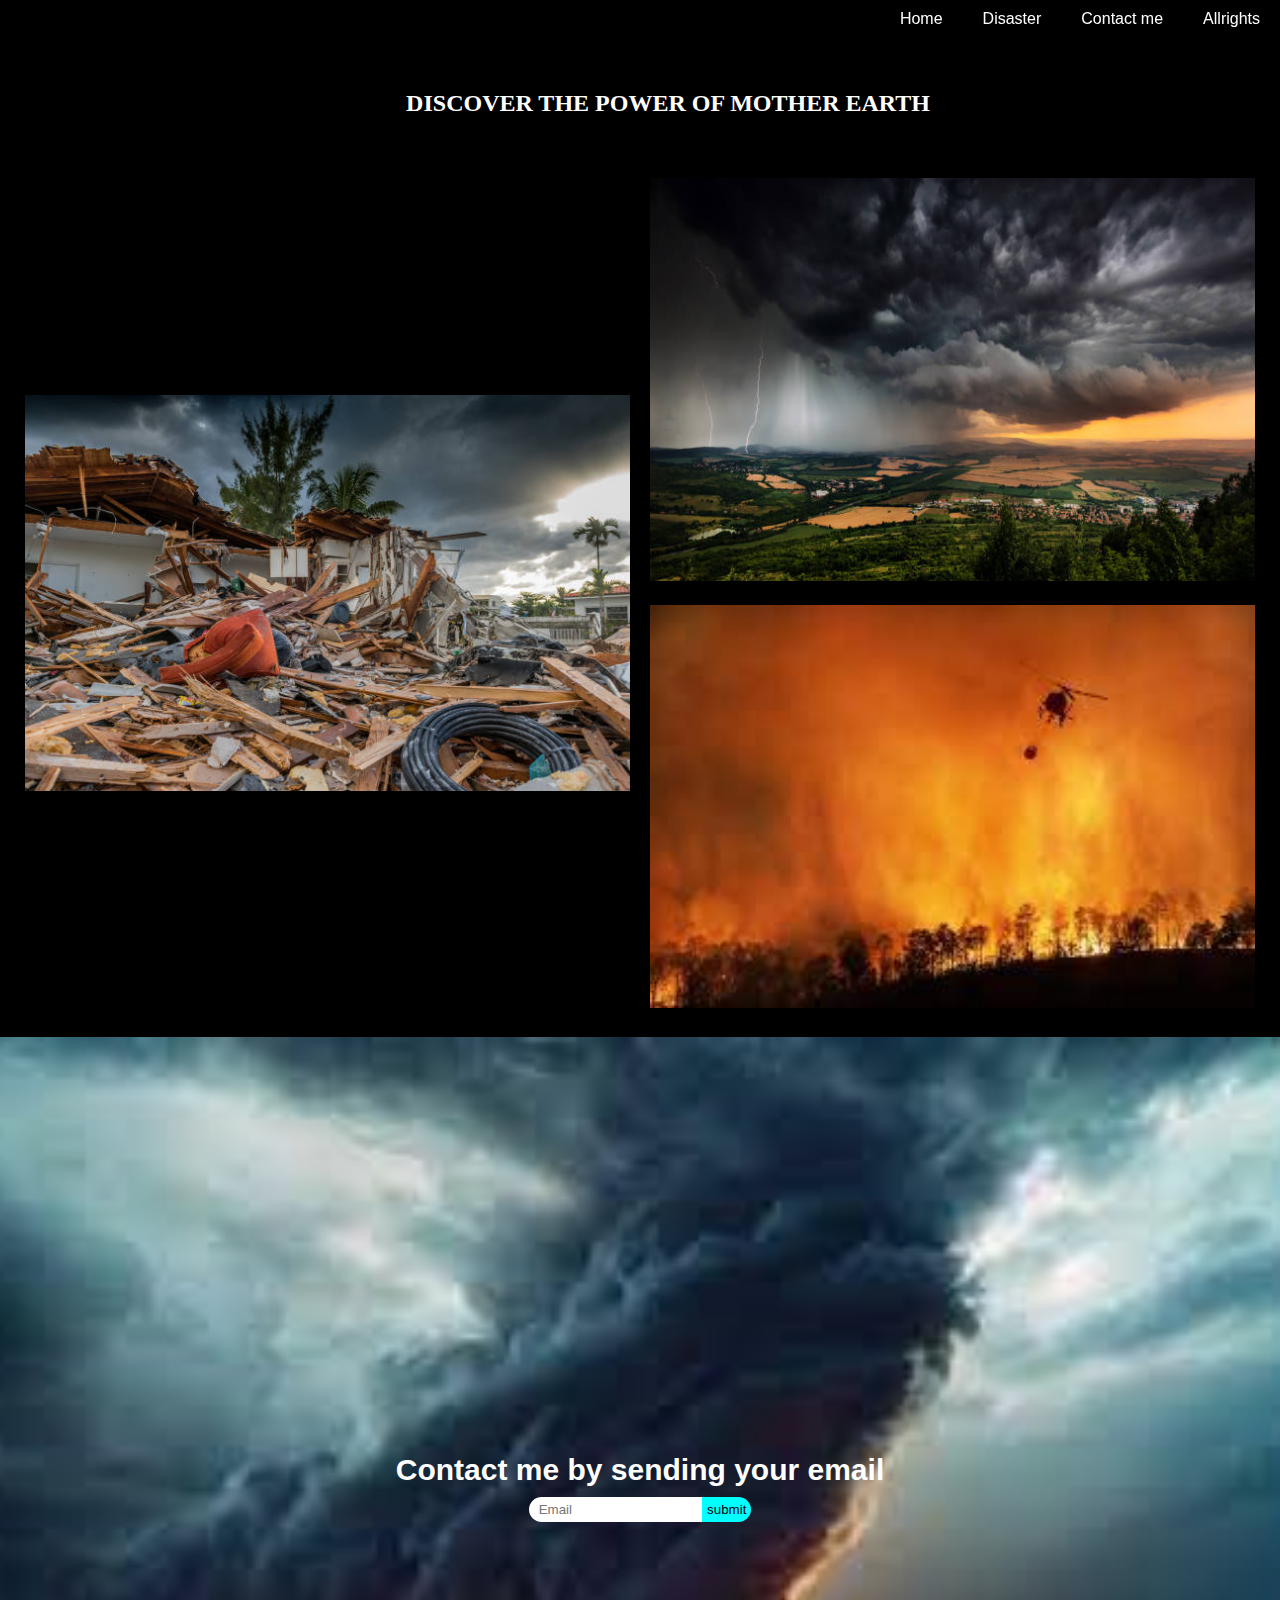
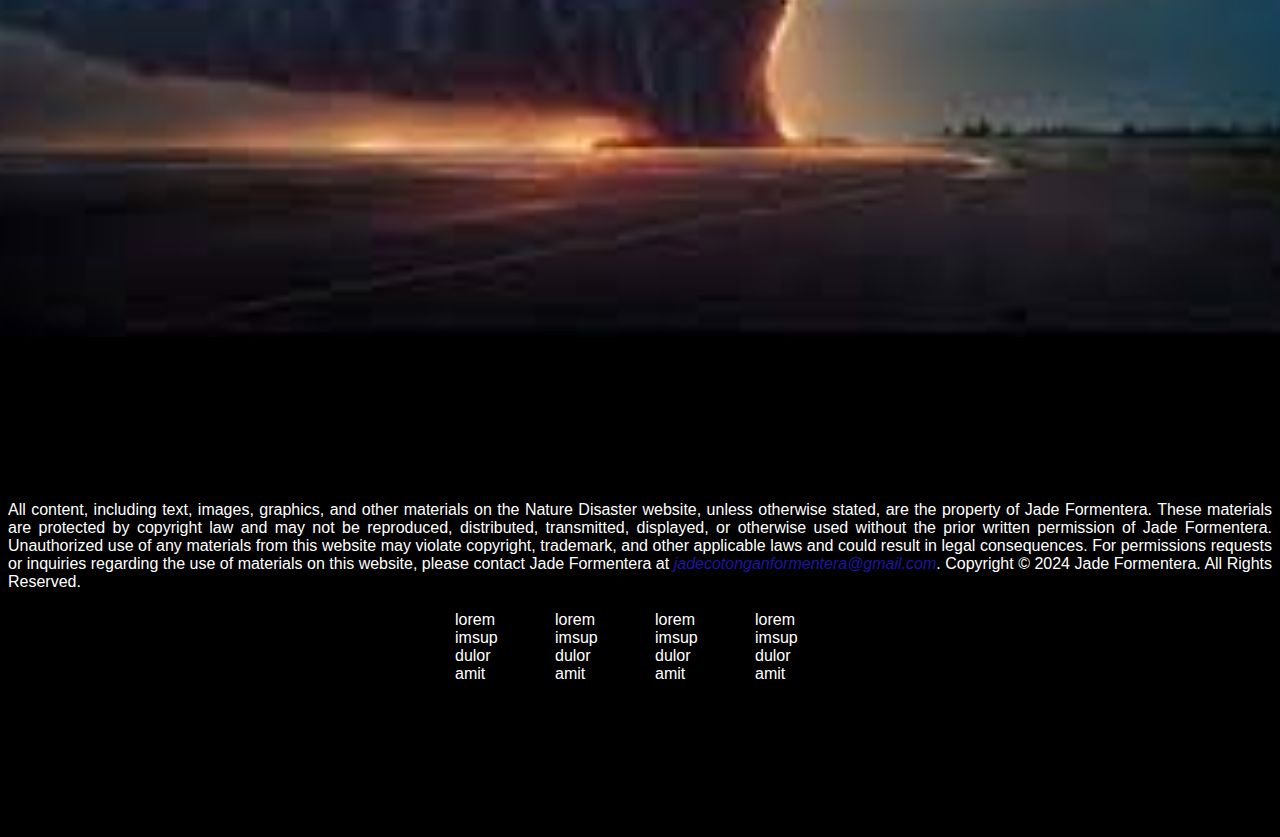
==== Main-page.html @ ba3445b6 "Add files via upload" ====
<!DOCTYPE html>
<html lang="en">

<head>
    <meta charset="UTF-8">
    <meta name="viewport" content="width=device-width, initial-scale=1.0">
    <title> Nature Disaster</title>
    <link rel="stylesheet" href="Main-page.css">
    <link rel="stylesheet" href="mediaQuerry.css">
</head>

<body>
    <nav id="navigation">
        <a href="#main-page">Home</a>
        <a href="#disaster">Disaster</a>
        <a href="#forms">Contact me</a>
        <a href="#footer">Allrights</a>
    </nav>

    
    <div class="main-page-container" id="main-page">
            <video
                src="assets/Stunning_Sunset_Seen_From_The_Sea___Time_lapse___10_Seconds_Video___Nature_Blogs(1080p).mp4"
                autoplay loop muted disablePictureInPicture type="video"></video>

        <div class="content">
            <h2>DISCOVER THE POWER OF MOTHER EARTH</h2>
        </div>
    </div>

    <div class="images-gallary" id="disaster">

        <div class="image-content">
            <div class="image1">
               <img src="assets/disaster2.jpg">
            </div>
            <span class="content-text">This is a tsunami</span>
        </div>

        <div class="image-content">
            <div class="image1">
             <img src="assets/disaster3.jpg" alt="">  
            </div>
            <span class="content-text">This is a thunder storm</span>
        </div>

        <div class="image-content">
            <div class="image1">
                <img src="assets/images (1).jpg" alt="">
            </div>
            <span class="content-text">This is a wildfire</span>
        </div>
    </div>

    
    <form action="" id="forms">
         <p class="contact-email">Contact me by sending your email</p>
        <div class="in-btn">
            <input type="text" placeholder="Email" required> <button>submit</button>
        </div>
    </form>

    <footer id="footer">
        <div class="footer-content">
            <p class="rights">All content, including text, images, graphics, and other materials on the Nature Disaster website, unless otherwise stated, are the property of Jade Formentera. These materials are protected by copyright law and may not be reproduced, distributed, transmitted, displayed, or otherwise used without the prior written permission of Jade Formentera.

                Unauthorized use of any materials from this website may violate copyright, trademark, and other applicable laws and could result in legal consequences.
                
                For permissions requests or inquiries regarding the use of materials on this website, please contact Jade Formentera at <a href="https://mail.google.com/mail/u/0/#inbox">jadecotonganformentera@gmail.com</a>.
                
                Copyright © 2024 Jade Formentera. All Rights Reserved.</p>
            <div class="coryright-content">
                <span class="copy">lorem imsup dulor amit</span>
                <span class="copy">lorem imsup dulor amit</span>
                <span class="copy">lorem imsup dulor amit</span>
                <span class="copy">lorem imsup dulor amit</span>
            </div>
        </div>
    </footer>
    <script src="main.js"></script>
</body>

</html>
---- Main-page.css ----
*{
    margin: 0;
    padding: 0;
    box-sizing: border-box;
    font-family: Verdana, Geneva, Tahoma, sans-serif;
}

body{
    background-color: black;
}

nav{
    width: 100%;
    position: fixed;
    top: 0;
    background-color: transparent;
    padding: 10px 20px;
    z-index: 2;
    display: flex;
    align-items: center;
    justify-content: flex-end;
}

.newback{
    background-color: rgb(12, 12, 19);
}

nav a{
    color: white;
    text-decoration: none;
    margin-left: 40px;
}

.main-page-container{
   position: relative;
   text-align: center;
}

.main-page-container video{
    width: 100%;
    height: 100%;
}


.main-page-container .content{
   position: absolute;
   top: 90px;
   right: 350px;
    
    
}

.content h2{
    color: white;
    font-family: verdana;
    font-weight: 700;

}

.images-gallary{
    width: 100%;
    padding: 15px;
    display: grid;
    align-items: center;
    justify-content: center;
    grid-template-columns: 2fr 1fr 1fr ;
    grid-template-rows: auto;
    grid-template-areas: "box1 box2 box2"
        "box1 box3 box3";
    background-color: black;
}

.image-content{
    width: 100%;
    padding: .6rem;
    left: 0;
    bottom: 1px;
    position: relative;
    
}

.image-content:hover .content-text{
    opacity: 1;
    transition: opacity .3s ease-in-out;
}

.image-content .image1 img{
    width: 100%;
    height: 100%;
    background-repeat: no-repeat;
    background-size: cover;
    position: relative;
    
}
.images-gallary .image-content:first-child{
    grid-area: box1;
}

.image-content:nth-child(2){
    grid-area: box2;

}

.image-content:last-child{
    grid-area: box3;
}

.image1{
    width: 100%;
    position: relative;
}

.content-text{
    width: 100%;
    color: white;
    position: absolute;
    left: 15px;
    font-weight: 700;
    word-spacing: 4px;
    letter-spacing: 1.3px;
    bottom: 30px;
    opacity: 0;
}

form{
    background-image: url(assets/images.jpg);
    background-position: center;
    background-size: cover;
    opacity: 08;
    width: 100%;
    height: 100vh;
    display: flex;
    align-items: center;
    justify-content: center;
    flex-direction: column;
    gap: 10px;
    background-color: rgba(17, 83, 86, 0.896);
}

form .contact-email{
    font-weight: 700;
    font-size: 30px;
    color: white;
}

.in-btn input{
    padding: 5px 10px;
    border-radius: 15px;
    border: none;
    outline: none;

}

.in-btn button{
    padding: 5px;
    margin-left: -28px;
    background-color: cyan;
    outline: none;
    border: none;
    border-radius: 0 15px 15px 0;
}


footer .footer-content {
    width: 100%;
    height: 500px;
    display: flex;
    align-items: center;
    justify-content: center;
    flex-direction: column;
    gap: 20px;
    padding: 20px 3px 10px 3px;
}

footer .footer-content .rights{
    width: 100%;
    color: white;
    text-align: justify;
    overflow-wrap: break-word;
    padding: 0 5px 0 5px;
    
}

.rights a{
    color: rgba(41, 28, 217, 0.766);
    text-decoration: none;
    font-style: italic;
}

.footer-content .coryright-content{
    width: 100%;
    display: flex;
    align-items: center;
    justify-content: center;
    gap: 30px;
}

.coryright-content .copy{
    width: 70px;
    text-align: justify;
    color: white;
}
---- mediaQuerry.css ----
@media (max-width: 700px) {
    
    html{
    scroll-behavior: smooth;
    }
    nav{
        padding: 20px 0;
        
    }

    body{
        margin: 0;
    }

    nav a{
        width: 100%;
        font-size: 15px;
        margin-left: 12px;
        
    }

    .content{
        position: relative;
        width: 100%;
    }

   .content h2{
    width: 100%;
    position: absolute;
    right: -350px;
    top: -20px;
    color: white;
    font-size: 15px;

    
    }

    .images-gallary{
        grid-template-columns: 1fr;
      grid-template-areas: "box1"
      "box2"
      "box3";
      padding: 4px;
      
        
    }

    .images-gallary .image1 img{
        border-radius: 10px;
    }

    form{
        width: 100%;
        padding: 3px;
        
    }

    form .contact-email{
        font-size: 20px;
    }

    footer{
        padding-top: -30px;
    }

    footer .footer-content .rights{
        width: 100%;
        height: 1000px;
        overflow-wrap: break-word;
        text-align: justify
    }

    footer{
        gap: 10px;
        padding: 10px;
    }

    
}
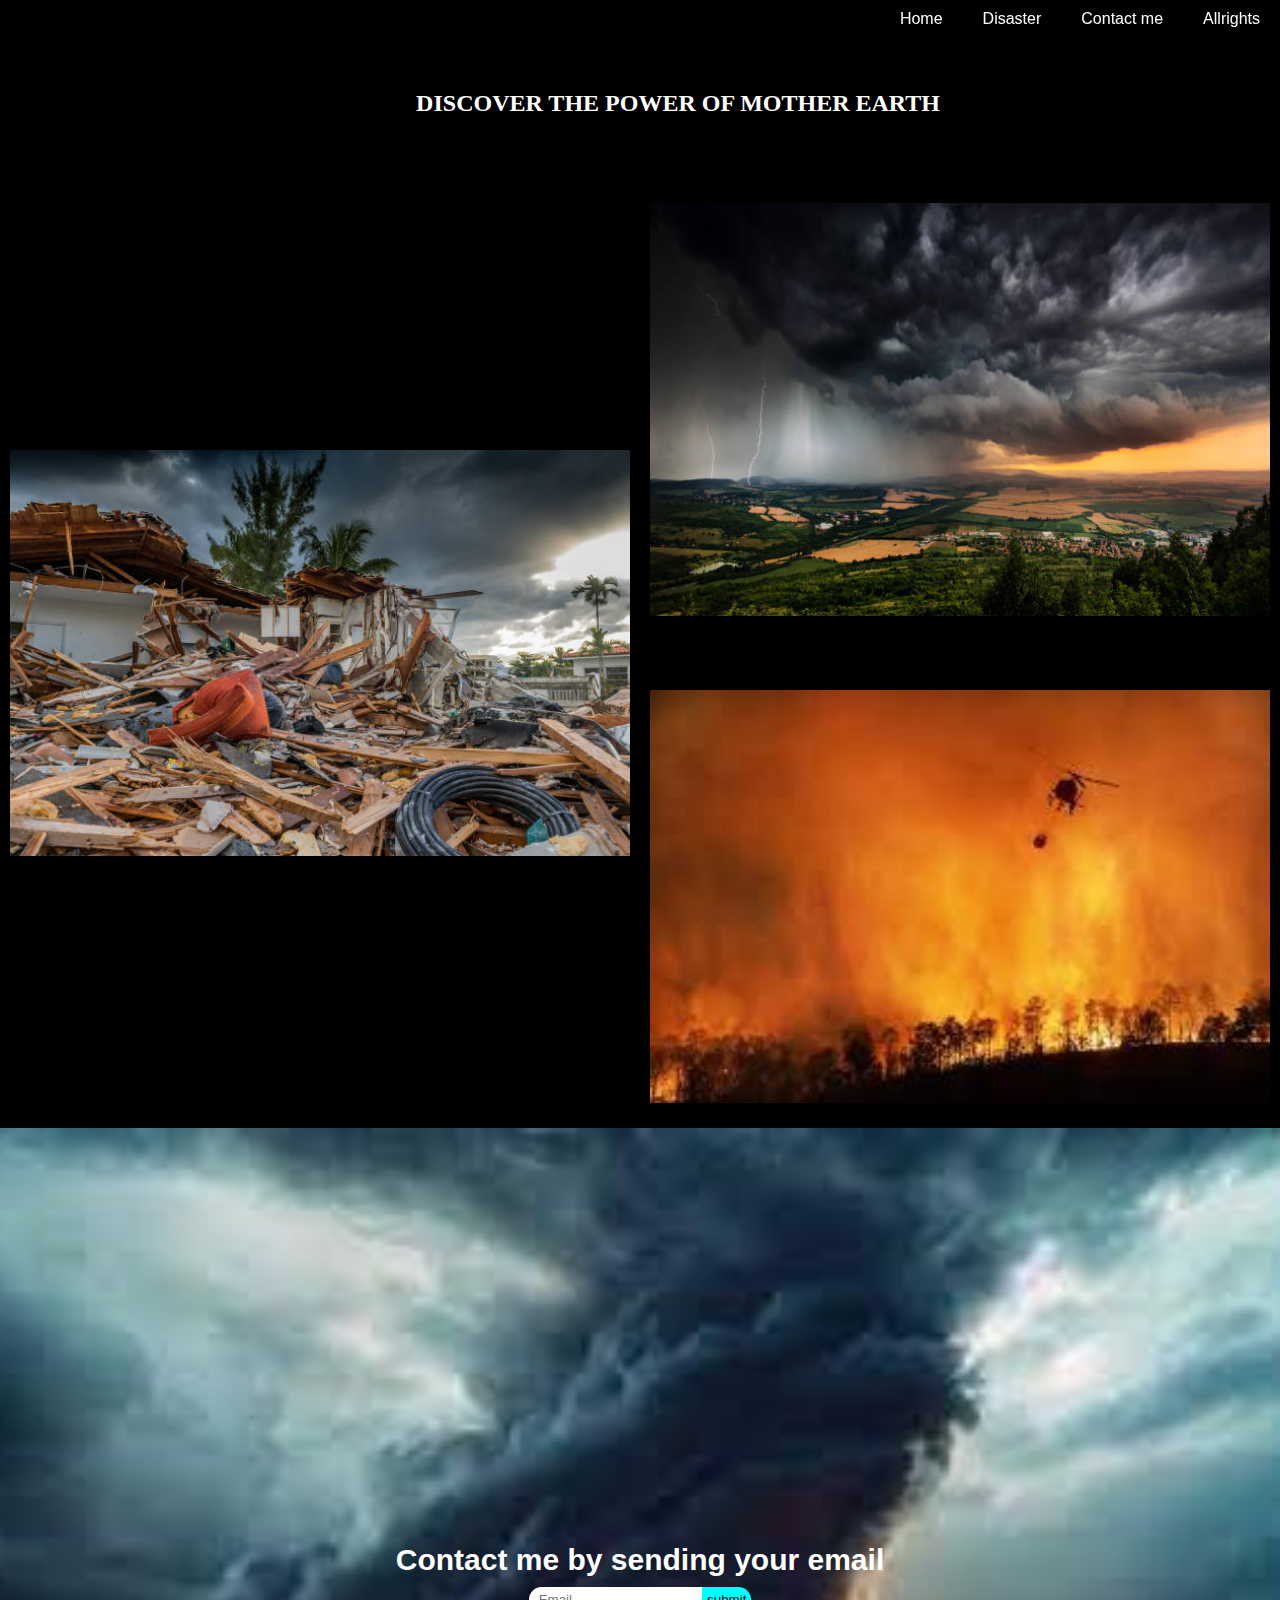
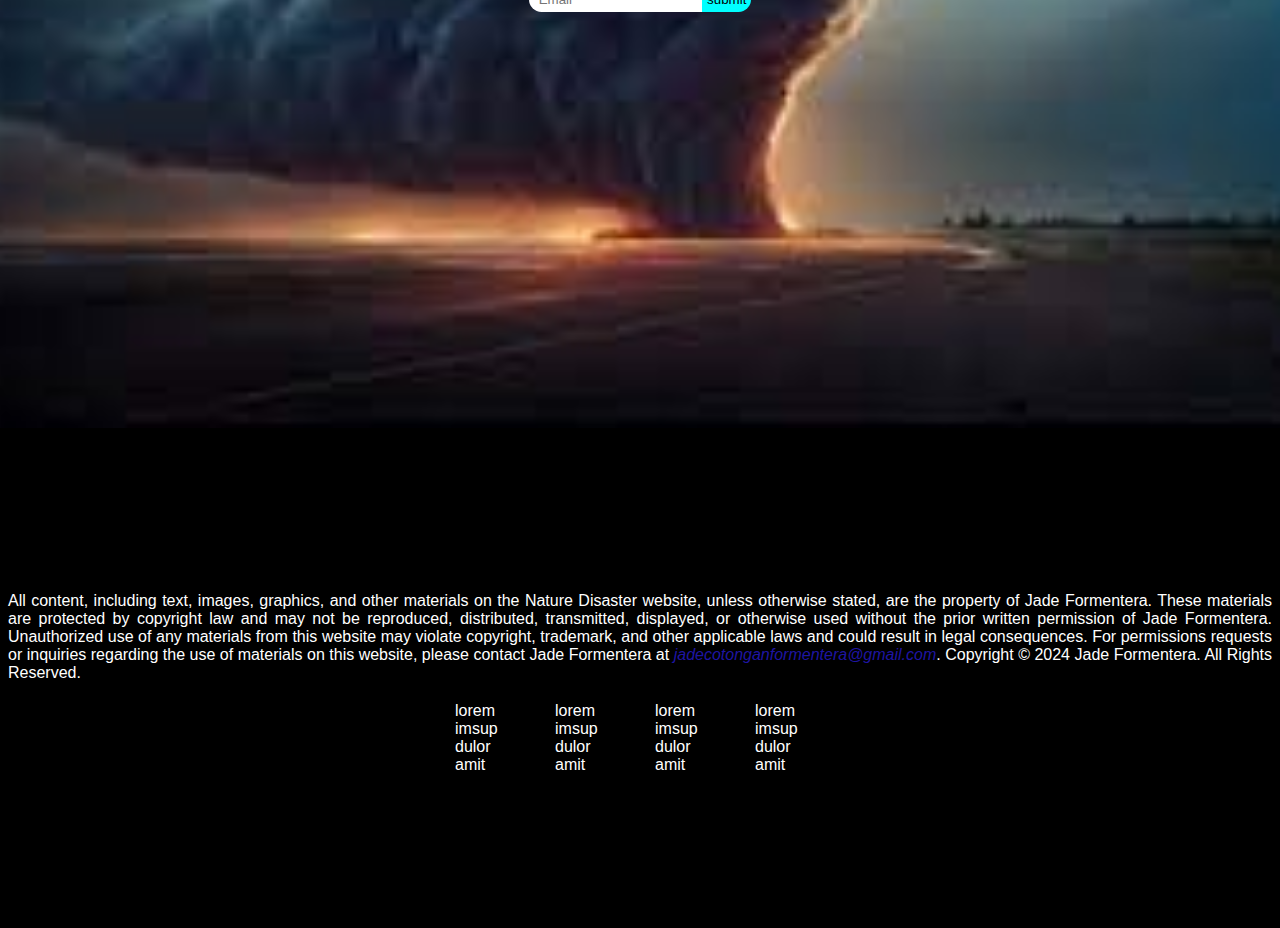
==== commit ca7b6f77: "new website update" ====
--- a/Main-page.html
+++ b/Main-page.html
@@ -1,83 +1,95 @@
-<!DOCTYPE html>
-<html lang="en">
-
-<head>
-    <meta charset="UTF-8">
-    <meta name="viewport" content="width=device-width, initial-scale=1.0">
-    <title> Nature Disaster</title>
-    <link rel="stylesheet" href="Main-page.css">
-    <link rel="stylesheet" href="mediaQuerry.css">
-</head>
-
-<body>
-    <nav id="navigation">
-        <a href="#main-page">Home</a>
-        <a href="#disaster">Disaster</a>
-        <a href="#forms">Contact me</a>
-        <a href="#footer">Allrights</a>
-    </nav>
-
-    
-    <div class="main-page-container" id="main-page">
-            <video
-                src="assets/Stunning_Sunset_Seen_From_The_Sea___Time_lapse___10_Seconds_Video___Nature_Blogs(1080p).mp4"
-                autoplay loop muted disablePictureInPicture type="video"></video>
-
-        <div class="content">
-            <h2>DISCOVER THE POWER OF MOTHER EARTH</h2>
-        </div>
-    </div>
-
-    <div class="images-gallary" id="disaster">
-
-        <div class="image-content">
-            <div class="image1">
-               <img src="assets/disaster2.jpg">
-            </div>
-            <span class="content-text">This is a tsunami</span>
-        </div>
-
-        <div class="image-content">
-            <div class="image1">
-             <img src="assets/disaster3.jpg" alt="">  
-            </div>
-            <span class="content-text">This is a thunder storm</span>
-        </div>
-
-        <div class="image-content">
-            <div class="image1">
-                <img src="assets/images (1).jpg" alt="">
-            </div>
-            <span class="content-text">This is a wildfire</span>
-        </div>
-    </div>
-
-    
-    <form action="" id="forms">
-         <p class="contact-email">Contact me by sending your email</p>
-        <div class="in-btn">
-            <input type="text" placeholder="Email" required> <button>submit</button>
-        </div>
-    </form>
-
-    <footer id="footer">
-        <div class="footer-content">
-            <p class="rights">All content, including text, images, graphics, and other materials on the Nature Disaster website, unless otherwise stated, are the property of Jade Formentera. These materials are protected by copyright law and may not be reproduced, distributed, transmitted, displayed, or otherwise used without the prior written permission of Jade Formentera.
-
-                Unauthorized use of any materials from this website may violate copyright, trademark, and other applicable laws and could result in legal consequences.
-                
-                For permissions requests or inquiries regarding the use of materials on this website, please contact Jade Formentera at <a href="https://mail.google.com/mail/u/0/#inbox">jadecotonganformentera@gmail.com</a>.
-                
-                Copyright © 2024 Jade Formentera. All Rights Reserved.</p>
-            <div class="coryright-content">
-                <span class="copy">lorem imsup dulor amit</span>
-                <span class="copy">lorem imsup dulor amit</span>
-                <span class="copy">lorem imsup dulor amit</span>
-                <span class="copy">lorem imsup dulor amit</span>
-            </div>
-        </div>
-    </footer>
-    <script src="main.js"></script>
-</body>
-
+<!DOCTYPE html>
+<html lang="en">
+
+<head>
+    <meta charset="UTF-8">
+    <meta name="viewport" content="width=device-width, initial-scale=1.0">
+    <title> Nature Disaster</title>
+    <link rel="stylesheet" href="Main-page.css">
+    <link rel="stylesheet" href="mediaQuerry.css">
+</head>
+
+<body>
+    <nav id="navigation">
+        <a id="hey" href="#main-page">Home</a>
+        <a id="hey" href="#disaster">Disaster</a>
+        <a id="hey" href="#forms">Contact me</a>
+        <a id="hey" href="#footer">Allrights</a>
+    </nav>
+
+
+    <div class="main-page-container" id="main-page">
+        <video width="100%" height="500px"
+            src="assets/Stunning_Sunset_Seen_From_The_Sea___Time_lapse___10_Seconds_Video___Nature_Blogs(1080p).mp4"
+            autoplay loop muted disablePictureInPicture type="video"></video>
+
+        <div class="content">
+            <h2>DISCOVER THE POWER OF MOTHER EARTH</h2>
+        </div>
+    </div>
+
+    <div class="images-gallary" id="disaster">
+
+        <div class="image-content">
+            <div class="image1">
+                <img src="assets/disaster2.jpg">
+            </div>
+            <span class="content-text">This is a tsunami</span>
+        </div>
+
+        <div class="image-content">
+            <div class="image1">
+                <img src="assets/disaster3.jpg" alt="">
+            </div>
+            <span class="content-text">This is a thunder storm</span>
+        </div>
+
+        <div class="image-content">
+            <div class="image1">
+                <img src="assets/images (1).jpg" alt="">
+            </div>
+
+            <div class="btn-contents">
+                <span class="">This is a wildfire</span>
+                 <p class="image-info">Show more about this image</p> 
+                 <a href="image-infor-btn/image-info.html"><button class="btn">More...</span></button></a>
+            </div>
+        </div>
+    </div>
+
+
+    <form action="" id="forms">
+        <p class="contact-email">Contact me by sending your email</p>
+        <div class="in-btn">
+            <input type="text" placeholder="Email" required> <button>submit</button>
+        </div>
+    </form>
+
+    <footer id="footer">
+        <div class="footer-content">
+            <p class="rights">All content, including text, images, graphics, and other materials on the Nature Disaster
+                website, unless otherwise stated, are the property of Jade Formentera. These materials are protected by
+                copyright law and may not be reproduced, distributed, transmitted, displayed, or otherwise used without
+                the prior written permission of Jade Formentera.
+
+                Unauthorized use of any materials from this website may violate copyright, trademark, and other
+                applicable laws and could result in legal consequences.
+
+                For permissions requests or inquiries regarding the use of materials on this website, please contact
+                Jade Formentera at <a
+                    href="https://mail.google.com/mail/u/0/#inbox">jadecotonganformentera@gmail.com</a>.
+
+                Copyright © 2024 Jade Formentera. All Rights Reserved.</p>
+
+            <div class="coryright-content">
+                <span class="copy">lorem imsup dulor amit</span>
+                <span class="copy">lorem imsup dulor amit</span>
+                <span class="copy">lorem imsup dulor amit</span>
+                <span class="copy">lorem imsup dulor amit</span>
+            </div>
+        </div>
+    </footer>
+    <script src="main.js"></script>
+</body>
+
 </html>--- a/Main-page.css
+++ b/Main-page.css
@@ -1,205 +1,269 @@
-*{
-    margin: 0;
-    padding: 0;
-    box-sizing: border-box;
-    font-family: Verdana, Geneva, Tahoma, sans-serif;
-}
-
-body{
-    background-color: black;
-}
-
-nav{
-    width: 100%;
-    position: fixed;
-    top: 0;
-    background-color: transparent;
-    padding: 10px 20px;
-    z-index: 2;
-    display: flex;
-    align-items: center;
-    justify-content: flex-end;
-}
-
-.newback{
-    background-color: rgb(12, 12, 19);
-}
-
-nav a{
-    color: white;
-    text-decoration: none;
-    margin-left: 40px;
-}
-
-.main-page-container{
-   position: relative;
-   text-align: center;
-}
-
-.main-page-container video{
-    width: 100%;
-    height: 100%;
-}
-
-
-.main-page-container .content{
-   position: absolute;
-   top: 90px;
-   right: 350px;
-    
-    
-}
-
-.content h2{
-    color: white;
-    font-family: verdana;
-    font-weight: 700;
-
-}
-
-.images-gallary{
-    width: 100%;
-    padding: 15px;
-    display: grid;
-    align-items: center;
-    justify-content: center;
-    grid-template-columns: 2fr 1fr 1fr ;
-    grid-template-rows: auto;
-    grid-template-areas: "box1 box2 box2"
-        "box1 box3 box3";
-    background-color: black;
-}
-
-.image-content{
-    width: 100%;
-    padding: .6rem;
-    left: 0;
-    bottom: 1px;
-    position: relative;
-    
-}
-
-.image-content:hover .content-text{
-    opacity: 1;
-    transition: opacity .3s ease-in-out;
-}
-
-.image-content .image1 img{
-    width: 100%;
-    height: 100%;
-    background-repeat: no-repeat;
-    background-size: cover;
-    position: relative;
-    
-}
-.images-gallary .image-content:first-child{
-    grid-area: box1;
-}
-
-.image-content:nth-child(2){
-    grid-area: box2;
-
-}
-
-.image-content:last-child{
-    grid-area: box3;
-}
-
-.image1{
-    width: 100%;
-    position: relative;
-}
-
-.content-text{
-    width: 100%;
-    color: white;
-    position: absolute;
-    left: 15px;
-    font-weight: 700;
-    word-spacing: 4px;
-    letter-spacing: 1.3px;
-    bottom: 30px;
-    opacity: 0;
-}
-
-form{
-    background-image: url(assets/images.jpg);
-    background-position: center;
-    background-size: cover;
-    opacity: 08;
-    width: 100%;
-    height: 100vh;
-    display: flex;
-    align-items: center;
-    justify-content: center;
-    flex-direction: column;
-    gap: 10px;
-    background-color: rgba(17, 83, 86, 0.896);
-}
-
-form .contact-email{
-    font-weight: 700;
-    font-size: 30px;
-    color: white;
-}
-
-.in-btn input{
-    padding: 5px 10px;
-    border-radius: 15px;
-    border: none;
-    outline: none;
-
-}
-
-.in-btn button{
-    padding: 5px;
-    margin-left: -28px;
-    background-color: cyan;
-    outline: none;
-    border: none;
-    border-radius: 0 15px 15px 0;
-}
-
-
-footer .footer-content {
-    width: 100%;
-    height: 500px;
-    display: flex;
-    align-items: center;
-    justify-content: center;
-    flex-direction: column;
-    gap: 20px;
-    padding: 20px 3px 10px 3px;
-}
-
-footer .footer-content .rights{
-    width: 100%;
-    color: white;
-    text-align: justify;
-    overflow-wrap: break-word;
-    padding: 0 5px 0 5px;
-    
-}
-
-.rights a{
-    color: rgba(41, 28, 217, 0.766);
-    text-decoration: none;
-    font-style: italic;
-}
-
-.footer-content .coryright-content{
-    width: 100%;
-    display: flex;
-    align-items: center;
-    justify-content: center;
-    gap: 30px;
-}
-
-.coryright-content .copy{
-    width: 70px;
-    text-align: justify;
-    color: white;
-}
-
-
-
+*{
+    margin: 0;
+    padding: 0;
+    box-sizing: border-box;
+    font-family: Verdana, Geneva, Tahoma, sans-serif;
+}
+
+body{
+    background-color: black;
+}
+
+nav{
+    width: 100%;
+    position: fixed;
+    top: 0;
+    background-color: transparent;
+    padding: 10px 20px;
+    z-index: 2;
+    display: flex;
+    align-items: center;
+    justify-content: flex-end;
+}
+
+.newback{
+    background-color: rgb(12, 12, 19);
+}
+
+nav a{
+    color: white;
+    text-decoration: none;
+    margin-left: 40px;
+}
+
+.main-page-container{
+   position: relative;
+   text-align: center;
+}
+
+.main-page-container video{
+    width: 100%;
+    height: 100%;
+}
+
+
+.main-page-container .content{
+   position: absolute;
+   top: 90px;
+   right: 340px;
+    
+    
+}
+
+.content h2{
+    color: white;
+    font-family: verdana;
+    font-weight: 700;
+
+}
+
+.images-gallary{
+    width: 100%;
+    padding: 0;
+    display: grid;
+    align-items: center;
+    justify-content: center;
+    grid-template-columns: 2fr 1fr 1fr ;
+    grid-template-rows: auto;
+    grid-template-areas: "box1 box2 box2"
+        "box1 box3 box3";
+    background-color: black;
+}
+
+.image-content{
+    width: 100%;
+    padding: 50px 10px 20px 10px;
+    left: 0;
+    bottom: 1px;
+    position: relative;
+    
+}
+
+.image-content:hover .content-text{
+    opacity: 1;
+    transition: opacity .3s ease-in-out;
+}
+
+.image-content .image1 img{
+    width: 100%;
+    height: 100%;
+    background-repeat: no-repeat;
+    background-size: cover;
+    position: relative;
+    
+}
+
+.image-content .image1 img:hover{
+    opacity: .6;
+}
+.images-gallary .image-content:first-child{
+    grid-area: box1;
+}
+
+.image-content:nth-child(2){
+    grid-area: box2;
+
+}
+
+.image-content:last-child{
+    grid-area: box3;
+}
+
+.image1{
+    width: 100%;
+    position: relative;
+}
+
+.content-text{
+    width: fit-content;
+    color: white;
+    position: absolute;
+    left: 15px;
+    font-weight: 700;
+    word-spacing: 4px;
+    letter-spacing: 1.3px;
+    bottom: 30px;
+    opacity: 0;
+}
+
+.btn-contents{
+    width: 100%;
+    position: absolute;
+    bottom: 40px;
+    left: 25px;
+    color: white;
+    display: flex;
+    align-items: start;
+    justify-content: center;
+    flex-direction: column;
+    gap: 8px;
+    font-weight: 700;
+    word-spacing: 4px;
+    letter-spacing: 1.3px;
+    opacity: 0;
+    
+}
+ /* //FOR BUTTON AND TEXT CONTENT */
+.image-info{
+    width: fit-content;
+
+}
+
+.btn-contents .btn{
+    width: 70px;
+    padding: 6px;
+    border: 2px solid rgb(0, 217, 255);
+    background-color: white;
+    border-radius: 6px;
+    font-weight: 700;
+    z-index: 3;
+    position: relative;
+}
+
+.btn-contents button::after{
+    content: '';
+    position: absolute;
+    width: 0;
+    height: 100%;
+    z-index: -1;
+    background-color: rgba(9, 246, 250, 0.756);
+    left: 0;
+    top: 0;
+    opacity: 0;
+    border-radius: 6px;
+}
+
+.btn-contents button:hover::after{
+    width: 100%;
+    opacity: 1;
+    transition: all .3s ease-in-out;
+}
+
+.image-content:hover .btn-contents{
+    opacity: 1;
+    transition: opacity .3s ease-in-out;
+}
+
+
+
+form{
+    background-image: url(assets/images.jpg);
+    background-position: center;
+    background-size: cover;
+    opacity: 08;
+    width: 100%;
+    height: 100vh;
+    display: flex;
+    align-items: center;
+    justify-content: center;
+    flex-direction: column;
+    gap: 10px;
+    background-color: rgba(17, 83, 86, 0.896);
+}
+
+form .contact-email{
+    font-weight: 700;
+    font-size: 30px;
+    color: white;
+}
+
+.in-btn input{
+    padding: 5px 10px;
+    border-radius: 15px;
+    border: none;
+    outline: none;
+
+}
+
+.in-btn button{
+    padding: 5px;
+    margin-left: -28px;
+    background-color: cyan;
+    outline: none;
+    border: none;
+    border-radius: 0 15px 15px 0;
+}
+
+
+footer .footer-content {
+    width: 100%;
+    height: 500px;
+    display: flex;
+    align-items: center;
+    justify-content: center;
+    flex-direction: column;
+    gap: 20px;
+    padding: 20px 3px 10px 3px;
+}
+
+footer .footer-content .rights{
+    width: 100%;
+    color: white;
+    text-align: justify;
+    overflow-wrap: break-word;
+    padding: 0 5px 0 5px;
+    
+}
+
+.rights a{
+    color: rgba(41, 28, 217, 0.766);
+    text-decoration: none;
+    font-style: italic;
+}
+
+.footer-content .coryright-content{
+    width: 100%;
+    display: flex;
+    align-items: center;
+    justify-content: center;
+    gap: 30px;
+}
+
+.coryright-content .copy{
+    width: 70px;
+    text-align: justify;
+    color: white;
+}
+
+
+
--- a/mediaQuerry.css
+++ b/mediaQuerry.css
@@ -1,79 +1,106 @@
-@media (max-width: 700px) {
-    
-    html{
-    scroll-behavior: smooth;
-    }
-    nav{
-        padding: 20px 0;
-        
-    }
-
-    body{
-        margin: 0;
-    }
-
-    nav a{
-        width: 100%;
-        font-size: 15px;
-        margin-left: 12px;
-        
-    }
-
-    .content{
-        position: relative;
-        width: 100%;
-    }
-
-   .content h2{
-    width: 100%;
-    position: absolute;
-    right: -350px;
-    top: -20px;
-    color: white;
-    font-size: 15px;
-
-    
-    }
-
-    .images-gallary{
-        grid-template-columns: 1fr;
-      grid-template-areas: "box1"
-      "box2"
-      "box3";
-      padding: 4px;
-      
-        
-    }
-
-    .images-gallary .image1 img{
-        border-radius: 10px;
-    }
-
-    form{
-        width: 100%;
-        padding: 3px;
-        
-    }
-
-    form .contact-email{
-        font-size: 20px;
-    }
-
-    footer{
-        padding-top: -30px;
-    }
-
-    footer .footer-content .rights{
-        width: 100%;
-        height: 1000px;
-        overflow-wrap: break-word;
-        text-align: justify
-    }
-
-    footer{
-        gap: 10px;
-        padding: 10px;
-    }
-
-    
+@media (max-width: 700px) {
+    
+    html{
+    scroll-behavior: smooth;
+    }
+    nav{
+        padding: 20px 0;
+        
+    }
+
+    body{
+        margin: 0;
+    }
+
+    nav a{
+        width: 100%;
+        font-size: 15px;
+        margin-left: 12px;
+        
+    }
+
+    .main-page-container{
+        background-color: rgba(15, 235, 231, 0.508);
+    }
+
+    .main-page-container video{
+       height: 100vh;
+    }
+
+    .content{
+        position: relative;
+        width: 100%;
+    }
+
+   .content h2{
+    width: 100%;
+    position: absolute;
+    right: -350px;
+    top: 120px;
+    color: white;
+    font-size: 15px;
+
+    
+    }
+
+    .images-gallary{
+        grid-template-columns: 1fr;
+      grid-template-areas: "box1"
+      "box2"
+      "box3";
+      padding: 4px;
+      
+        
+    }
+
+    .images-gallary .image1 img{
+        border-radius: 10px;
+    }
+
+    form{
+        width: 100%;
+        padding: 3px;
+        
+    }
+
+    form .contact-email{
+        font-size: 20px;
+    }
+
+    footer{
+       height: 100vh; 
+    }
+
+    footer .footer-content{
+        display: flex;
+        justify-content: space-between;
+        
+
+    }
+
+    footer .footer-content .rights{
+        width: 100%;
+        overflow-wrap: break-word;
+        text-align: justify;
+        line-height: 1.4rem;
+    }
+
+    footer{
+        gap: 10px;
+        padding: 10px;
+    }
+
+    .coryright-content{
+        padding: 50px 10px 0px 10px;
+    }
+
+    .btn-contents{
+     gap: 2px;
+    }
+
+    .btn-contents .btn{
+        padding: 5px;
+    }
+
+    
 }